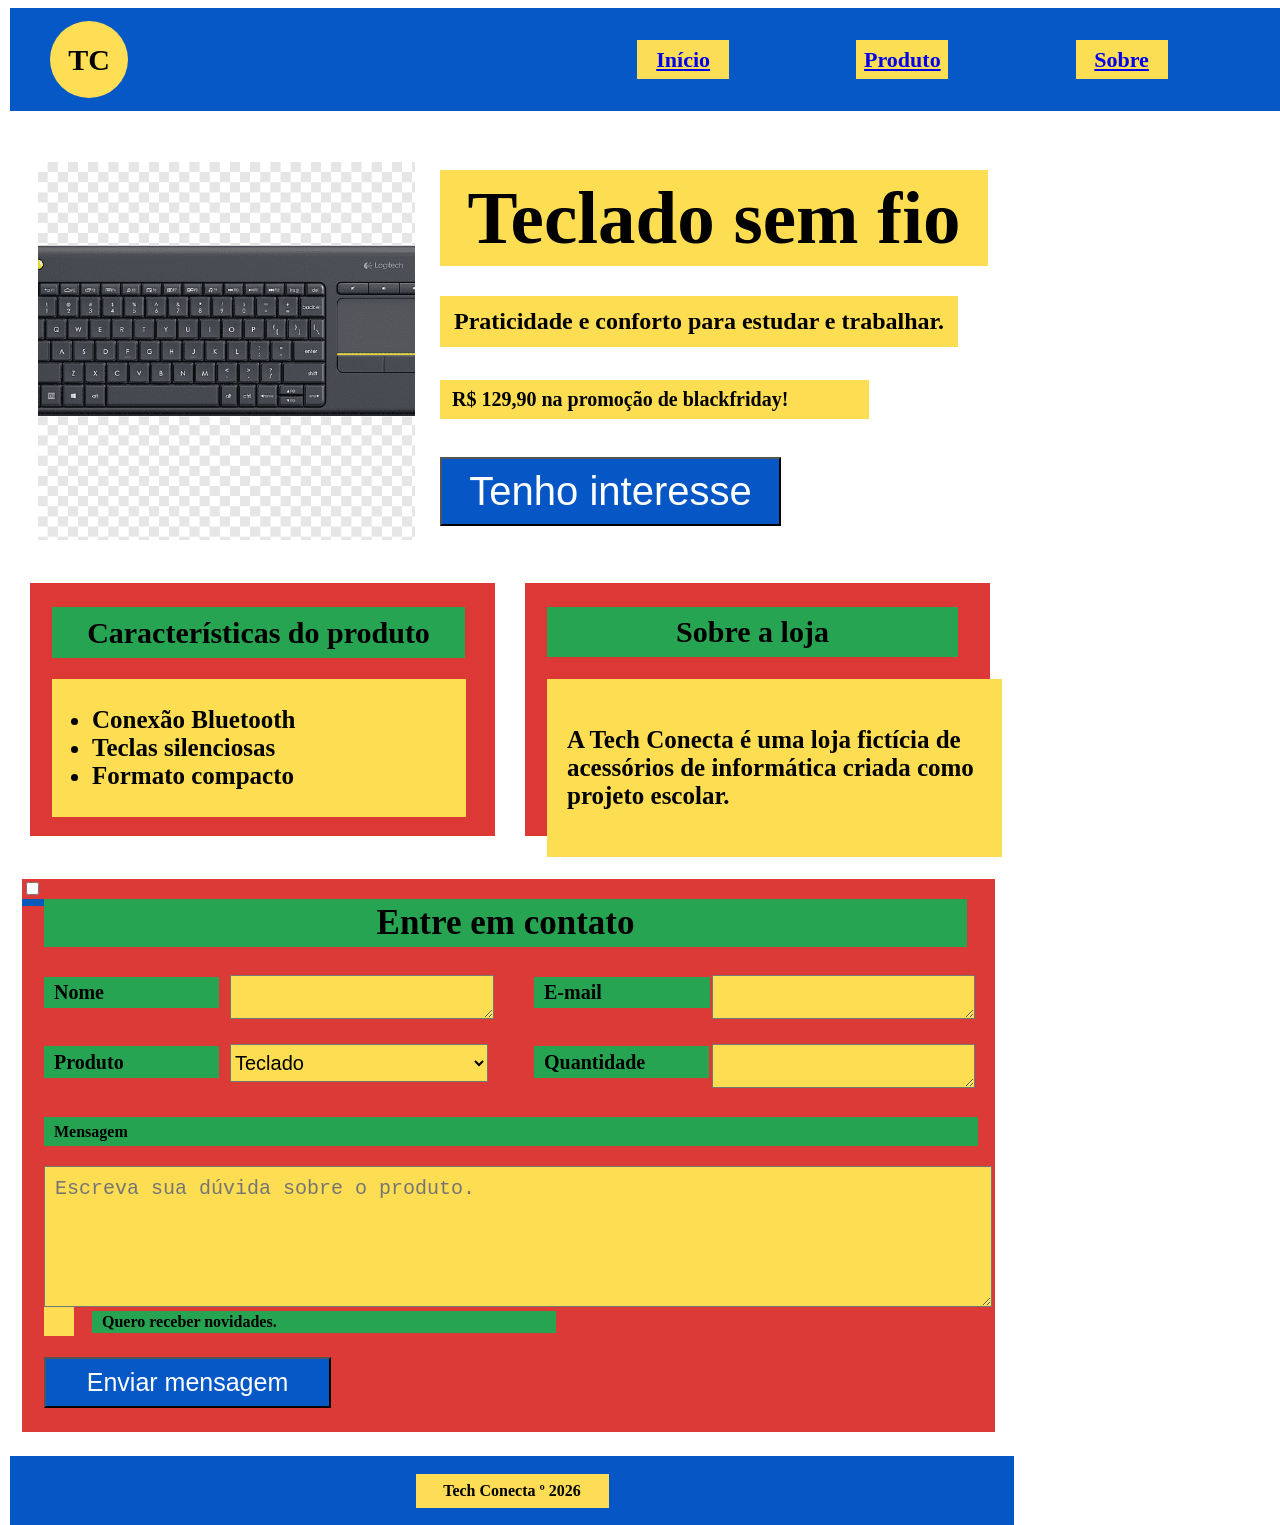
==== site/index.html @ ec2ee073 "site v1" ====
<!DOCTYPE html>
<html lang="pt-BR">
<head>
    <meta charset="UTF-8">
    <meta name="viewport" content="width=device-width, initial-scale=1.0">
    <title>Projeto</title>
    <link rel="stylesheet" href="style.css">
</head>
<body>
    <header>
        <div class="perfil">TC</div>
        <div class="amarelo1"><a href="#">Início</a></div>
        <div class="amarelo2"><a href="#">Produto</a></div>
        <div class="amarelo3"><a href="#">Sobre</a></div>
        <div class="amarelo4"><a href="#">Contato</a></div>
    </header>

    <section>
        <div class="quadradao">
            <img src="teclado.png" alt="">
        </div>
        <div class="retanguloy1">Teclado sem fio</div>
        <div class="retanguloy2">Praticidade e conforto para estudar e trabalhar.</div>
        <div class="retanguloy3">R$ 129,90 na promoção de blackfriday!</div>
        <button>Tenho interesse</button>
    </section>

    <section>
        <article>
            <div class="poster1">
                <div class="green1">Características do produto</div>
                <div class="y1">
                    <ul>
                        <li>Conexão Bluetooth</li>
                        <li>Teclas silenciosas</li>
                        <li>Formato compacto</li>
                    </ul>
                </div>
            </div>
        </article>

        <article>
            <div class="poster2">
                <div class="green2">Sobre a loja</div>
                <div class="y2">A Tech Conecta é uma loja fictícia de acessórios de informática criada como projeto escolar.</div>
            </div>
        </article>
    </section>

    <section>
        <div class="c3">
            <div class="big1">Entre em contato</div>
            <div class="g1">Nome</div>
            <div class="g2">Produto</div>
            <div class="g3">E-mail</div>
            <div class="g4">Quantidade</div>
            <textarea name="" id="y1"></textarea>
            <textarea name="" id="y2"></textarea>
            <select name="" id="y3">
                <option value="">Teclado</option>
                <option value="">Teclado sem fio</option>
                <option value="">Mouse</option>
                <option value="">Mouse sem fio</option>
            </select>
            <textarea name="" id="y4"></textarea>
            <div class="big2">Mensagem</div>
            <div class="big3">Quero receber novidades.</div>
            <textarea name="" placeholder="Escreva sua dúvida sobre o produto." id="BY"></textarea>
            <div class="my"></div>
            <input type="checkbox" />
            <button>Enviar mensagem</button>
                <div class="forma"></div>
            </div>
        </div>
    </section>

    <footer>
        <div class="amarelo">Tech Conecta º 2026</div>
    </footer>
</body>
</html>
---- site/style.css ----
body {
    padding: 0;
    margin: 0px;
    font-weight: bold;
}

header {
    width: 1004px;
    height: 103px;
    background-color: #0658c6;
    display: flex;
    justify-content: space-evenly;
    align-items: center;
    margin: 10px;
    margin-top: 8px;
    padding-left: 500px;
}

.perfil {
    background-color: #fdde55;
    width: 78px;
    height: 77px;
    border-radius: 50%;
    position: absolute;
    left: 50px;
    display: flex;
    align-items: center;
    justify-content: center;
    font-size: 30px;
}

.amarelo1 {
    width: 92px;
    height: 39px;
    background-color: #fcde56;
    display: flex;
    align-items: center;
    justify-content: center;
    text-decoration: none;
    color: black;
    font-size: 22px;
}

.amarelo2 {
    width: 92px;
    height: 39px;
    background-color: #fcde55;
    display: flex;
    align-items: center;
    justify-content: center;
    text-decoration: none;
    color: black;
    font-size: 22px;
}

.amarelo3 {
    width: 92px;
    height: 39px;
    background-color: #fcde55;
    display: flex;
    align-items: center;
    justify-content: center;
    text-decoration: none;
    color: black;
    font-size: 22px;
}

.amarelo4 {
    width: 92px;
    height: 39px;
    background-color: #fcde56;
    display: flex;
    align-items: center;
    justify-content: center;
    text-decoration: none;
    color: black;
    font-size: 22px;
}

.quadradao {
    width: 377px;
    height: 378px;
    background-color: #fddd52;
    position: absolute;
    left: 38px;
    top: 162px;
}

img {
    width: 100%;
    height: 100%;
    object-fit: cover;
}

.retanguloy1 {
    background-color: #fdde53;
    width: 548px;
    height: 96px;
    position: absolute;
    left: 440px;
    top: 170px;
    font-size: 75px;
    display: flex;
    align-items: center;
    justify-content: center;
}

.retanguloy2 {
    background-color: #fdde52;
    width: 518px;
    height: 51px;
    position: absolute;
    left: 440px;
    top: 296px;
    display: flex;
    align-items: center;
    justify-content: center;
    font-size: 24px;
}

.retanguloy3 {
    background-color: #fdde53;
    width: 417px;
    height: 39px;
    position: absolute;
    left: 440px;
    top: 380px;
    display: flex;
    align-items: center;
    justify-content: flex-start;
    font-size: 20px;
    padding-left: 12px;
}

button {
    width: 341px;
    height: 69px;
    background-color: #0657c5;
    position: absolute;
    left: 440px;
    top: 457px;
    color: white;
    font-size: 40px;
}

.poster1 {
    width: 465px;
    height: 253px;
    background-color: #dc3936;
    position: absolute;
    top: 583px;
    left: 30px;
}

.green1 {
    width: 413px;
    height: 51px;
    background-color: #27a451;
    position: absolute;
    left: 22px;
    top: 24px;
    font-size: 30px;
    display: flex;
    align-items: center;
    justify-content: center;
}

.green2 {
    width: 411px;
    height: 50px;
    background-color: #26a451;
    position: absolute;
    left: 22px;
    top: 24px;
    font-size: 30px;
    display: flex;
    align-items: center;
    justify-content: center;
}

.y1 {
    background-color: #fddd52;
    width: 414px;
    height: 138px;
    position: absolute;
    left: 22px;
    top: 96px;
    font-size: 25px;
    display: flex;
    align-items: center;
    justify-content: flex-start;
}

.y2 {
    background-color: #fdde52;
    width: 415px;
    height: 138px;
    position: absolute;
    left: 22px;
    top: 96px;
    font-size: 25px;
    display: flex;
    align-items: center;
    justify-content: flex-start;
    padding: 20px;
}

.poster2 {
    width: 465px;
    height: 253px;
    background-color: #dc3936;
    position: absolute;
    top: 583px;
    left: 525px;
    display: flex;
}

.c3 {
    background-color: #dc3a36;
    width: 973px;
    height: 553px;
    position: absolute;
    left: 22px;
    top: 879px;
}

.big1 {
    background-color: #26a451;
    width: 923px;
    height: 48px;
    position: absolute;
    left: 22px;
    top: 20px;
    font-size: 35px;
    display: flex;
    align-items: center;
    justify-content: center;
}

.big2 {
    background-color: #26a351;
    width: 924px;
    height: 29px;
    position: absolute;
    left: 22px;
    top: 238px;
    align-items: center;
    justify-content: flex-start;
    padding-left: 10px;
    display: flex;
}

.big3 {
    background-color: #26a451;
    width: 454px;
    height: 22px;
    position: absolute;
    left: 70px;
    top: 432px;
    display: flex;
    align-items: center;
    justify-content: flex-start;
    padding-left: 10px;
}

.my {
    width: 30px;
    height: 29px;
    background-color: #fddd53;
    position: absolute;
    left: 22px;
    top: 428px;
}



.g1 {
    background-color: #27a452;
    width: 165px;
    height: 31px;
    position: absolute;
    left: 22px;
    top: 98px;
    display: flex;
    align-items: center;
    justify-content: flex-start;
    padding-left: 10px;
    font-size: 20px;
}

.g2 {
    background-color: #27a452;
    width: 165px;
    height: 32px;
    position: absolute;
    left: 22px;
    top: 167px;
    display: flex;
    align-items: center;
    justify-content: flex-start;
    padding-left: 10px;
    font-size: 20px;
}

.g3 {
    background-color: #27a452;
    width: 166px;
    height: 31px;
    position: absolute;
    left: 512px;
    top: 98px;
    display: flex;
    align-items: center;
    justify-content: flex-start;
    padding-left: 10px;
    font-size: 20px;
}

.g4 {
    background-color: #27a452;
    width: 165px;
    height: 32px;
    position: absolute;
    left: 512px;
    top: 167px;
    display: flex;
    align-items: center;
    justify-content: flex-start;
    padding-left: 10px;
    font-size: 20px;
}

#y1 {
    background-color: #fddd51;
    width: 258px;
    height: 38px;
    position: absolute;
    top: 96px;
    left: 208px;
    font-size: 20px;
}

#y3 {
    background-color: #fddd51;
    width: 258px;
    height: 38px;
    position: absolute;
    top: 165px;
    left: 208px;
    font-size: 20px;
}

#y2 {
    background-color: #fddd51;
    width: 257px;
    height: 38px;
    position: absolute;
    top: 96px;
    left: 690px;
    font-size: 20px;
}

#y4 {
    background-color: #fddd51;
    width: 257px;
    height: 38px;
    position: absolute;
    top: 165px;
    left: 690px;
    font-size: 20px;
}

#BY {
    background-color: #fddd52;
    width: 926px;
    height: 119px;
    position: absolute;
    left: 22px;
    top: 287px;
    padding: 10px;
    font-size: 20px;
}

.c3 button {
    background-color: #0658c6;
    width: 287px;
    height: 51px;
    position: absolute;
    left: 22px;
    top: 478px;
    color: white;
    display: flex;
    align-items: center;
    justify-content: center;
    font-size: 25px;
    
}

.forma {
    background-color: #0a5abc;
    width: 276px;
    height: 7px;
}

footer {
    position: absolute;
    top: 1446px;
    width: 1004px;
    height: 69px;
    background-color: #0657c5;
    display: flex;
    align-items: center;
    justify-content: center;
    margin: 10px;
}

.amarelo {
    width: 193px;
    height: 34px;
    background-color: #fcdd55;
    display: flex;
    align-items: center;
    justify-content: center;
}
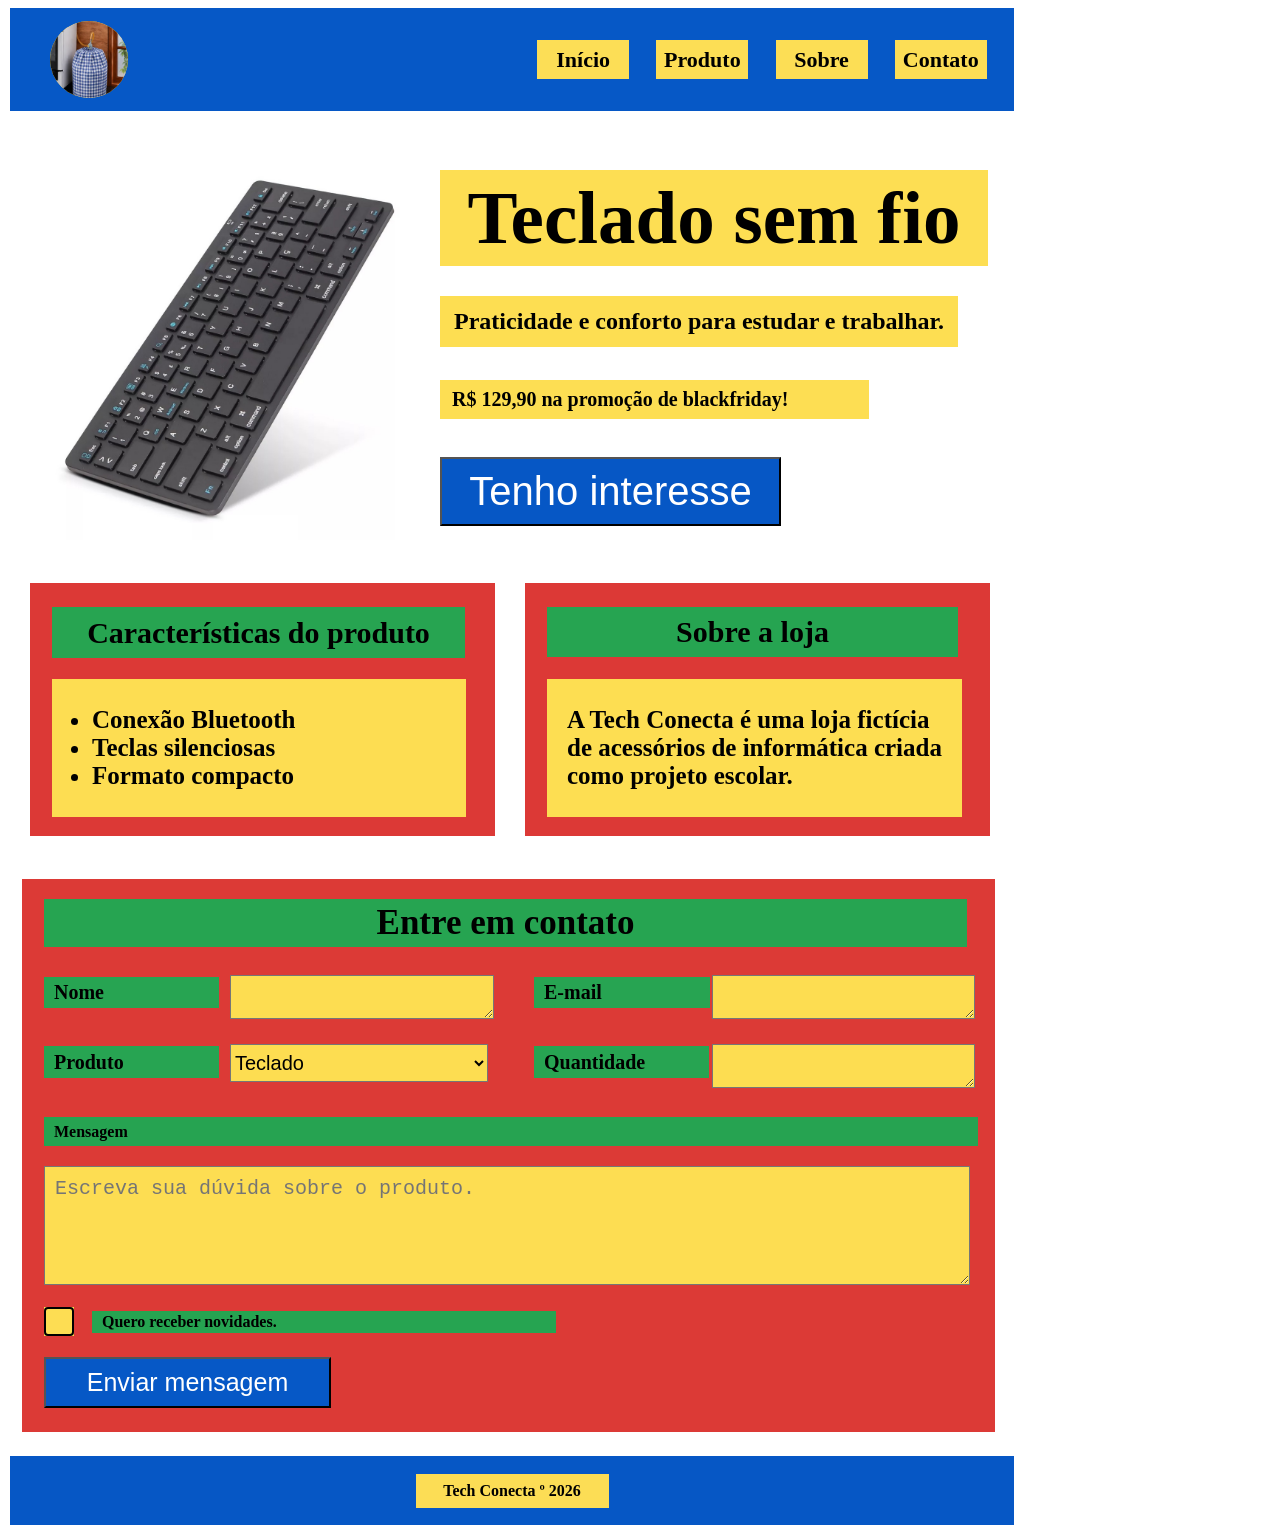
==== commit ae5e2026: "sitev2" ====
--- a/site/index.html
+++ b/site/index.html
@@ -1,81 +1,86 @@
-<!DOCTYPE html>
-<html lang="pt-BR">
-<head>
-    <meta charset="UTF-8">
-    <meta name="viewport" content="width=device-width, initial-scale=1.0">
-    <title>Projeto</title>
-    <link rel="stylesheet" href="style.css">
-</head>
-<body>
-    <header>
-        <div class="perfil">TC</div>
-        <div class="amarelo1"><a href="#">Início</a></div>
-        <div class="amarelo2"><a href="#">Produto</a></div>
-        <div class="amarelo3"><a href="#">Sobre</a></div>
-        <div class="amarelo4"><a href="#">Contato</a></div>
-    </header>
-
-    <section>
-        <div class="quadradao">
-            <img src="teclado.png" alt="">
-        </div>
-        <div class="retanguloy1">Teclado sem fio</div>
-        <div class="retanguloy2">Praticidade e conforto para estudar e trabalhar.</div>
-        <div class="retanguloy3">R$ 129,90 na promoção de blackfriday!</div>
-        <button>Tenho interesse</button>
-    </section>
-
-    <section>
-        <article>
-            <div class="poster1">
-                <div class="green1">Características do produto</div>
-                <div class="y1">
-                    <ul>
-                        <li>Conexão Bluetooth</li>
-                        <li>Teclas silenciosas</li>
-                        <li>Formato compacto</li>
-                    </ul>
-                </div>
-            </div>
-        </article>
-
-        <article>
-            <div class="poster2">
-                <div class="green2">Sobre a loja</div>
-                <div class="y2">A Tech Conecta é uma loja fictícia de acessórios de informática criada como projeto escolar.</div>
-            </div>
-        </article>
-    </section>
-
-    <section>
-        <div class="c3">
-            <div class="big1">Entre em contato</div>
-            <div class="g1">Nome</div>
-            <div class="g2">Produto</div>
-            <div class="g3">E-mail</div>
-            <div class="g4">Quantidade</div>
-            <textarea name="" id="y1"></textarea>
-            <textarea name="" id="y2"></textarea>
-            <select name="" id="y3">
-                <option value="">Teclado</option>
-                <option value="">Teclado sem fio</option>
-                <option value="">Mouse</option>
-                <option value="">Mouse sem fio</option>
-            </select>
-            <textarea name="" id="y4"></textarea>
-            <div class="big2">Mensagem</div>
-            <div class="big3">Quero receber novidades.</div>
-            <textarea name="" placeholder="Escreva sua dúvida sobre o produto." id="BY"></textarea>
-            <div class="my"></div>
-            <input type="checkbox" />
-            <button>Enviar mensagem</button>
-                <div class="forma"></div>
-            </div>
-        </div>
-    </section>
-
-    <footer>
-        <div class="amarelo">Tech Conecta º 2026</div>
-    </footer>
-</body>
+<!DOCTYPE html>
+<html lang="pt-BR">
+<head>
+    <meta charset="UTF-8">
+    <meta name="viewport" content="width=device-width, initial-scale=1.0">
+    <title>Projeto</title>
+    <link rel="stylesheet" href="style.css">
+</head>
+<body>
+    <header>
+        <div class="perfil">
+            <img src="D_NQ_NP_891798-MLB113198760286_072026-O-capa-botijao-gas-13kg-oxford-premium-resistente-cozinha.webp" alt="">
+        </div>
+        <div class="amarelo1"><a href="#">Início</a></div>
+        <div class="amarelo2"><a href="#">Produto</a></div>
+        <div class="amarelo3"><a href="#">Sobre</a></div>
+        <div class="amarelo4"><a href="#">Contato</a></div>
+    </header>
+
+    <section>
+        <div class="quadradao">
+            <img src="teclado.png.jpg" alt="">
+        </div>
+        <div class="retanguloy1">Teclado sem fio</div>
+        <div class="retanguloy2">Praticidade e conforto para estudar e trabalhar.</div>
+        <div class="retanguloy3">R$ 129,90 na promoção de blackfriday!</div>
+        <button>Tenho interesse</button>
+    </section>
+
+    <section>
+        <article>
+            <div class="poster1">
+                <div class="green1">Características do produto</div>
+                <div class="y1">
+                    <ul>
+                        <li>Conexão Bluetooth</li>
+                        <li>Teclas silenciosas</li>
+                        <li>Formato compacto</li>
+                    </ul>
+                </div>
+            </div>
+        </article>
+
+        <article>
+            <div class="poster2">
+                <div class="green2">Sobre a loja</div>
+                <div class="y2">A Tech Conecta é uma loja fictícia de acessórios de informática criada como projeto escolar.</div>
+            </div>
+        </article>
+    </section>
+
+    <section>
+        <div class="c3">
+            <div class="big1">Entre em contato</div>
+            <div class="g1">Nome</div>
+            <div class="g2">Produto</div>
+            <div class="g3">E-mail</div>
+            <div class="g4">Quantidade</div>
+
+            <textarea name="" id="y1"></textarea>
+            <textarea name="" id="y2"></textarea>
+
+            <select name="" id="y3">
+                <option value="">Teclado</option>
+                <option value="">Teclado sem fio</option>
+                <option value="">Mouse</option>
+                <option value="">Mouse sem fio</option>
+            </select>
+
+            <textarea name="" id="y4"></textarea>
+            <div class="big2">Mensagem</div>
+            <div class="big3">Quero receber novidades.</div>
+            <textarea name="" placeholder="Escreva sua dúvida sobre o produto." id="BY"></textarea>
+            <div class="my"></div>
+            <label class="check-container">
+                <input type="checkbox" />
+                </label>
+            <button>Enviar mensagem</button>
+        </div>
+    </section>
+
+    <footer>
+        <div class="amarelo">Tech Conecta º 2026</div>
+    </footer>
+</body>
 </html>
--- a/site/style.css
+++ b/site/style.css
@@ -1,424 +1,467 @@
-body {
-    padding: 0;
-    margin: 0px;
-    font-weight: bold;
-}
-
-header {
-    width: 1004px;
-    height: 103px;
-    background-color: #0658c6;
-    display: flex;
-    justify-content: space-evenly;
-    align-items: center;
-    margin: 10px;
-    margin-top: 8px;
-    padding-left: 500px;
-}
-
-.perfil {
-    background-color: #fdde55;
-    width: 78px;
-    height: 77px;
-    border-radius: 50%;
-    position: absolute;
-    left: 50px;
-    display: flex;
-    align-items: center;
-    justify-content: center;
-    font-size: 30px;
-}
-
-.amarelo1 {
-    width: 92px;
-    height: 39px;
-    background-color: #fcde56;
-    display: flex;
-    align-items: center;
-    justify-content: center;
-    text-decoration: none;
-    color: black;
-    font-size: 22px;
-}
-
-.amarelo2 {
-    width: 92px;
-    height: 39px;
-    background-color: #fcde55;
-    display: flex;
-    align-items: center;
-    justify-content: center;
-    text-decoration: none;
-    color: black;
-    font-size: 22px;
-}
-
-.amarelo3 {
-    width: 92px;
-    height: 39px;
-    background-color: #fcde55;
-    display: flex;
-    align-items: center;
-    justify-content: center;
-    text-decoration: none;
-    color: black;
-    font-size: 22px;
-}
-
-.amarelo4 {
-    width: 92px;
-    height: 39px;
-    background-color: #fcde56;
-    display: flex;
-    align-items: center;
-    justify-content: center;
-    text-decoration: none;
-    color: black;
-    font-size: 22px;
-}
-
-.quadradao {
-    width: 377px;
-    height: 378px;
-    background-color: #fddd52;
-    position: absolute;
-    left: 38px;
-    top: 162px;
-}
-
-img {
-    width: 100%;
-    height: 100%;
-    object-fit: cover;
-}
-
-.retanguloy1 {
-    background-color: #fdde53;
-    width: 548px;
-    height: 96px;
-    position: absolute;
-    left: 440px;
-    top: 170px;
-    font-size: 75px;
-    display: flex;
-    align-items: center;
-    justify-content: center;
-}
-
-.retanguloy2 {
-    background-color: #fdde52;
-    width: 518px;
-    height: 51px;
-    position: absolute;
-    left: 440px;
-    top: 296px;
-    display: flex;
-    align-items: center;
-    justify-content: center;
-    font-size: 24px;
-}
-
-.retanguloy3 {
-    background-color: #fdde53;
-    width: 417px;
-    height: 39px;
-    position: absolute;
-    left: 440px;
-    top: 380px;
-    display: flex;
-    align-items: center;
-    justify-content: flex-start;
-    font-size: 20px;
-    padding-left: 12px;
-}
-
-button {
-    width: 341px;
-    height: 69px;
-    background-color: #0657c5;
-    position: absolute;
-    left: 440px;
-    top: 457px;
-    color: white;
-    font-size: 40px;
-}
-
-.poster1 {
-    width: 465px;
-    height: 253px;
-    background-color: #dc3936;
-    position: absolute;
-    top: 583px;
-    left: 30px;
-}
-
-.green1 {
-    width: 413px;
-    height: 51px;
-    background-color: #27a451;
-    position: absolute;
-    left: 22px;
-    top: 24px;
-    font-size: 30px;
-    display: flex;
-    align-items: center;
-    justify-content: center;
-}
-
-.green2 {
-    width: 411px;
-    height: 50px;
-    background-color: #26a451;
-    position: absolute;
-    left: 22px;
-    top: 24px;
-    font-size: 30px;
-    display: flex;
-    align-items: center;
-    justify-content: center;
-}
-
-.y1 {
-    background-color: #fddd52;
-    width: 414px;
-    height: 138px;
-    position: absolute;
-    left: 22px;
-    top: 96px;
-    font-size: 25px;
-    display: flex;
-    align-items: center;
-    justify-content: flex-start;
-}
-
-.y2 {
-    background-color: #fdde52;
-    width: 415px;
-    height: 138px;
-    position: absolute;
-    left: 22px;
-    top: 96px;
-    font-size: 25px;
-    display: flex;
-    align-items: center;
-    justify-content: flex-start;
-    padding: 20px;
-}
-
-.poster2 {
-    width: 465px;
-    height: 253px;
-    background-color: #dc3936;
-    position: absolute;
-    top: 583px;
-    left: 525px;
-    display: flex;
-}
-
-.c3 {
-    background-color: #dc3a36;
-    width: 973px;
-    height: 553px;
-    position: absolute;
-    left: 22px;
-    top: 879px;
-}
-
-.big1 {
-    background-color: #26a451;
-    width: 923px;
-    height: 48px;
-    position: absolute;
-    left: 22px;
-    top: 20px;
-    font-size: 35px;
-    display: flex;
-    align-items: center;
-    justify-content: center;
-}
-
-.big2 {
-    background-color: #26a351;
-    width: 924px;
-    height: 29px;
-    position: absolute;
-    left: 22px;
-    top: 238px;
-    align-items: center;
-    justify-content: flex-start;
-    padding-left: 10px;
-    display: flex;
-}
-
-.big3 {
-    background-color: #26a451;
-    width: 454px;
-    height: 22px;
-    position: absolute;
-    left: 70px;
-    top: 432px;
-    display: flex;
-    align-items: center;
-    justify-content: flex-start;
-    padding-left: 10px;
-}
-
-.my {
-    width: 30px;
-    height: 29px;
-    background-color: #fddd53;
-    position: absolute;
-    left: 22px;
-    top: 428px;
-}
-
-
-
-.g1 {
-    background-color: #27a452;
-    width: 165px;
-    height: 31px;
-    position: absolute;
-    left: 22px;
-    top: 98px;
-    display: flex;
-    align-items: center;
-    justify-content: flex-start;
-    padding-left: 10px;
-    font-size: 20px;
-}
-
-.g2 {
-    background-color: #27a452;
-    width: 165px;
-    height: 32px;
-    position: absolute;
-    left: 22px;
-    top: 167px;
-    display: flex;
-    align-items: center;
-    justify-content: flex-start;
-    padding-left: 10px;
-    font-size: 20px;
-}
-
-.g3 {
-    background-color: #27a452;
-    width: 166px;
-    height: 31px;
-    position: absolute;
-    left: 512px;
-    top: 98px;
-    display: flex;
-    align-items: center;
-    justify-content: flex-start;
-    padding-left: 10px;
-    font-size: 20px;
-}
-
-.g4 {
-    background-color: #27a452;
-    width: 165px;
-    height: 32px;
-    position: absolute;
-    left: 512px;
-    top: 167px;
-    display: flex;
-    align-items: center;
-    justify-content: flex-start;
-    padding-left: 10px;
-    font-size: 20px;
-}
-
-#y1 {
-    background-color: #fddd51;
-    width: 258px;
-    height: 38px;
-    position: absolute;
-    top: 96px;
-    left: 208px;
-    font-size: 20px;
-}
-
-#y3 {
-    background-color: #fddd51;
-    width: 258px;
-    height: 38px;
-    position: absolute;
-    top: 165px;
-    left: 208px;
-    font-size: 20px;
-}
-
-#y2 {
-    background-color: #fddd51;
-    width: 257px;
-    height: 38px;
-    position: absolute;
-    top: 96px;
-    left: 690px;
-    font-size: 20px;
-}
-
-#y4 {
-    background-color: #fddd51;
-    width: 257px;
-    height: 38px;
-    position: absolute;
-    top: 165px;
-    left: 690px;
-    font-size: 20px;
-}
-
-#BY {
-    background-color: #fddd52;
-    width: 926px;
-    height: 119px;
-    position: absolute;
-    left: 22px;
-    top: 287px;
-    padding: 10px;
-    font-size: 20px;
-}
-
-.c3 button {
-    background-color: #0658c6;
-    width: 287px;
-    height: 51px;
-    position: absolute;
-    left: 22px;
-    top: 478px;
-    color: white;
-    display: flex;
-    align-items: center;
-    justify-content: center;
-    font-size: 25px;
-    
-}
-
-.forma {
-    background-color: #0a5abc;
-    width: 276px;
-    height: 7px;
-}
-
-footer {
-    position: absolute;
-    top: 1446px;
-    width: 1004px;
-    height: 69px;
-    background-color: #0657c5;
-    display: flex;
-    align-items: center;
-    justify-content: center;
-    margin: 10px;
-}
-
-.amarelo {
-    width: 193px;
-    height: 34px;
-    background-color: #fcdd55;
-    display: flex;
-    align-items: center;
-    justify-content: center;
+body {
+    padding: 0;
+    margin: 0px;
+    font-weight: bold;
+}
+
+header {
+    width: 1004px;
+    height: 103px;
+    background-color: #0658c6;
+    display: flex;
+    justify-content: space-evenly;
+    align-items: center;
+    margin: 10px;
+    margin-top: 8px;
+    padding-left: 500px;
+    box-sizing: border-box;
+}
+
+header a {
+    color: black;
+    text-decoration: none;
+}
+
+.perfil {
+    background-color: #fdde55;
+    width: 78px;
+    height: 77px;
+    border-radius: 50%;
+    position: absolute;
+    left: 50px;
+    display: flex;
+    align-items: center;
+    justify-content: center;
+    font-size: 30px;
+}
+
+.perfil img {
+    width: 100%;
+    height: 100%;
+    border-radius: 50%; /* Deixa a imagem redonda também */
+    object-fit: cover; /* Garante que a foto preencha o espaço sem distorcer */
+}
+
+.amarelo1 {
+    width: 92px;
+    height: 39px;
+    background-color: #fcde56;
+    display: flex;
+    align-items: center;
+    justify-content: center;
+    text-decoration: none;
+    color: black;
+    font-size: 22px;
+}
+
+.amarelo2 {
+    width: 92px;
+    height: 39px;
+    background-color: #fcde55;
+    display: flex;
+    align-items: center;
+    justify-content: center;
+    text-decoration: none;
+    color: black;
+    font-size: 22px;
+}
+
+.amarelo3 {
+    width: 92px;
+    height: 39px;
+    background-color: #fcde55;
+    display: flex;
+    align-items: center;
+    justify-content: center;
+    text-decoration: none;
+    color: black;
+    font-size: 22px;
+}
+
+.amarelo4 {
+    width: 92px;
+    height: 39px;
+    background-color: #fcde56;
+    display: flex;
+    align-items: center;
+    justify-content: center;
+    text-decoration: none;
+    color: black;
+    font-size: 22px;
+}
+
+.quadradao {
+    width: 377px;
+    height: 378px;
+    background-color: #fddd52;
+    position: absolute;
+    left: 38px;
+    top: 162px;
+}
+
+img {
+    width: 100%;
+    height: 100%;
+    object-fit: cover;
+}
+
+.retanguloy1 {
+    background-color: #fdde53;
+    width: 548px;
+    height: 96px;
+    position: absolute;
+    left: 440px;
+    top: 170px;
+    font-size: 75px;
+    display: flex;
+    align-items: center;
+    justify-content: center;
+}
+
+.retanguloy2 {
+    background-color: #fdde52;
+    width: 518px;
+    height: 51px;
+    position: absolute;
+    left: 440px;
+    top: 296px;
+    display: flex;
+    align-items: center;
+    justify-content: center;
+    font-size: 24px;
+}
+
+.retanguloy3 {
+    background-color: #fdde53;
+    width: 417px;
+    height: 39px;
+    position: absolute;
+    left: 440px;
+    top: 380px;
+    display: flex;
+    align-items: center;
+    justify-content: flex-start;
+    font-size: 20px;
+    padding-left: 12px;
+}
+
+button {
+    width: 341px;
+    height: 69px;
+    background-color: #0657c5;
+    position: absolute;
+    left: 440px;
+    top: 457px;
+    color: white;
+    font-size: 40px;
+}
+
+.poster1 {
+    width: 465px;
+    height: 253px;
+    background-color: #dc3936;
+    position: absolute;
+    top: 583px;
+    left: 30px;
+}
+
+.green1 {
+    width: 413px;
+    height: 51px;
+    background-color: #27a451;
+    position: absolute;
+    left: 22px;
+    top: 24px;
+    font-size: 30px;
+    display: flex;
+    align-items: center;
+    justify-content: center;
+}
+
+.green2 {
+    width: 411px;
+    height: 50px;
+    background-color: #26a451;
+    position: absolute;
+    left: 22px;
+    top: 24px;
+    font-size: 30px;
+    display: flex;
+    align-items: center;
+    justify-content: center;
+}
+
+.y1 {
+    background-color: #fddd52;
+    width: 414px;
+    height: 138px;
+    position: absolute;
+    left: 22px;
+    top: 96px;
+    font-size: 25px;
+    display: flex;
+    align-items: center;
+    justify-content: flex-start;
+}
+
+.y2 {
+    background-color: #fdde52;
+    width: 415px;
+    height: 138px;
+    position: absolute;
+    left: 22px;
+    top: 96px;
+    font-size: 25px;
+    display: flex;
+    align-items: center;
+    justify-content: center;
+    padding-left: 20px;
+    padding-right: 20px;
+    box-sizing: border-box;
+}
+
+.poster2 {
+    width: 465px;
+    height: 253px;
+    background-color: #dc3936;
+    position: absolute;
+    top: 583px;
+    left: 525px;
+    display: flex;
+}
+
+.c3 {
+    background-color: #dc3a36;
+    width: 973px;
+    height: 553px;
+    position: absolute;
+    left: 22px;
+    top: 879px;
+}
+
+.big1 {
+    background-color: #26a451;
+    width: 923px;
+    height: 48px;
+    position: absolute;
+    left: 22px;
+    top: 20px;
+    font-size: 35px;
+    display: flex;
+    align-items: center;
+    justify-content: center;
+}
+
+.big2 {
+    background-color: #26a351;
+    width: 924px;
+    height: 29px;
+    position: absolute;
+    left: 22px;
+    top: 238px;
+    align-items: center;
+    justify-content: flex-start;
+    padding-left: 10px;
+    display: flex;
+}
+
+.big3 {
+    background-color: #26a451;
+    width: 454px;
+    height: 22px;
+    position: absolute;
+    left: 70px;
+    top: 432px;
+    display: flex;
+    align-items: center;
+    justify-content: flex-start;
+    padding-left: 10px;
+}
+
+.my {
+    width: 30px;
+    height: 29px;
+    background-color: #fddd53;
+    position: absolute;
+    left: 22px;
+    top: 428px;
+}
+
+
+
+.g1 {
+    background-color: #27a452;
+    width: 165px;
+    height: 31px;
+    position: absolute;
+    left: 22px;
+    top: 98px;
+    display: flex;
+    align-items: center;
+    justify-content: flex-start;
+    padding-left: 10px;
+    font-size: 20px;
+}
+
+.g2 {
+    background-color: #27a452;
+    width: 165px;
+    height: 32px;
+    position: absolute;
+    left: 22px;
+    top: 167px;
+    display: flex;
+    align-items: center;
+    justify-content: flex-start;
+    padding-left: 10px;
+    font-size: 20px;
+}
+
+.g3 {
+    background-color: #27a452;
+    width: 166px;
+    height: 31px;
+    position: absolute;
+    left: 512px;
+    top: 98px;
+    display: flex;
+    align-items: center;
+    justify-content: flex-start;
+    padding-left: 10px;
+    font-size: 20px;
+}
+
+.g4 {
+    background-color: #27a452;
+    width: 165px;
+    height: 32px;
+    position: absolute;
+    left: 512px;
+    top: 167px;
+    display: flex;
+    align-items: center;
+    justify-content: flex-start;
+    padding-left: 10px;
+    font-size: 20px;
+}
+
+#y1 {
+    background-color: #fddd51;
+    width: 258px;
+    height: 38px;
+    position: absolute;
+    top: 96px;
+    left: 208px;
+    font-size: 20px;
+}
+
+#y3 {
+    background-color: #fddd51;
+    width: 258px;
+    height: 38px;
+    position: absolute;
+    top: 165px;
+    left: 208px;
+    font-size: 20px;
+}
+
+#y2 {
+    background-color: #fddd51;
+    width: 257px;
+    height: 38px;
+    position: absolute;
+    top: 96px;
+    left: 690px;
+    font-size: 20px;
+}
+
+#y4 {
+    background-color: #fddd51;
+    width: 257px;
+    height: 38px;
+    position: absolute;
+    top: 165px;
+    left: 690px;
+    font-size: 20px;
+}
+
+#BY {
+    background-color: #fddd52;
+    width: 926px;
+    height: 119px;
+    position: absolute;
+    left: 22px;
+    top: 287px;
+    padding: 10px;
+    font-size: 20px;
+    box-sizing: border-box;
+}
+
+.c3 button {
+    background-color: #0658c6;
+    width: 287px;
+    height: 51px;
+    position: absolute;
+    left: 22px;
+    top: 478px;
+    color: white;
+    display: flex;
+    align-items: center;
+    justify-content: center;
+    font-size: 25px;
+    
+}
+
+footer {
+    position: absolute;
+    top: 1446px;
+    width: 1004px;
+    height: 69px;
+    background-color: #0657c5;
+    display: flex;
+    align-items: center;
+    justify-content: center;
+    margin: 10px;
+}
+
+.amarelo {
+    width: 193px;
+    height: 34px;
+    background-color: #fcdd55;
+    display: flex;
+    align-items: center;
+    justify-content: center;
+}
+
+.check-container {
+    display: flex;
+    align-items: center;
+    font-size: 16px;
+    font-weight: bold;
+    color: #000;
+    cursor: pointer;
+    margin-bottom: 10px;
+}
+
+.check-container input[type="checkbox"] {
+    appearance: none;
+    -webkit-appearance: none;
+    width: 30px;
+    height: 29px;
+    background-color: #fddd53;
+    position: absolute;
+    left: 18px;
+    top: 425px;
+    border: 2px solid #000;
+    border-radius: 4px;
+    cursor: pointer;
+    display: flex;
+    align-items: center;
+    justify-content: center;
+    transition: background-color 0.2s;
+}
+
+.check-container input[type="checkbox"]:checked {
+    background-color: #008000;
+    border-color: #008000;
 }
